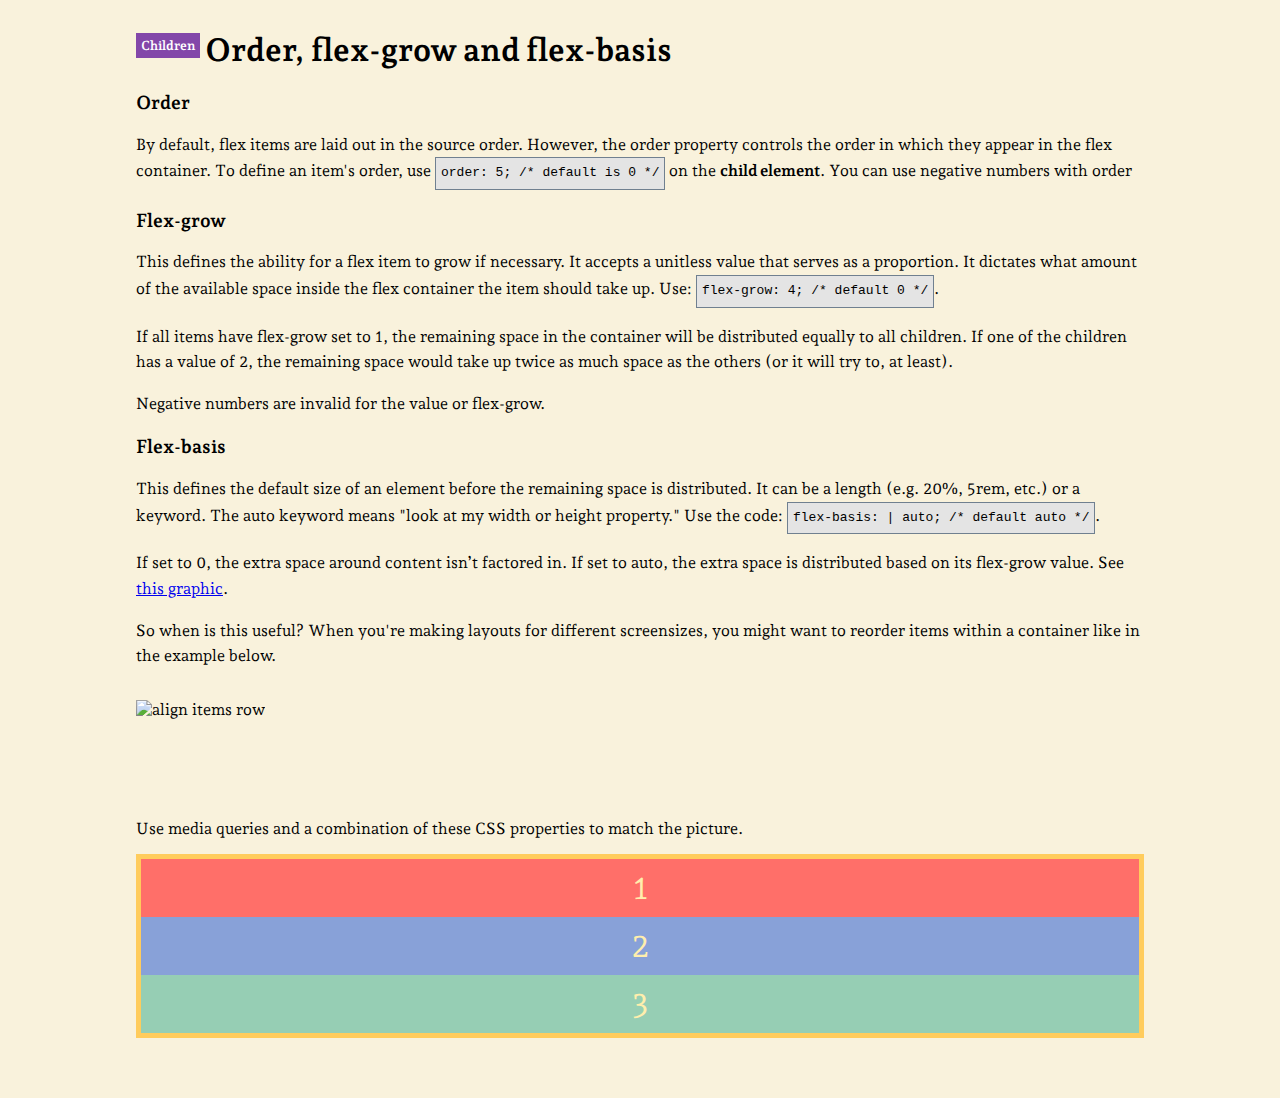
==== class/flexbox-exercises/exercise-6/index.html @ 0d9476f5 "add flexbox exercise files" ====
<!DOCTYPE html>
<html lang="en">
    <head>
        <meta charset="utf-8">
        <meta name="viewport" content="width=device-width, initial-scale=1">
        <link rel="stylesheet" href="../base.css">
        <link rel="stylesheet" href="style.css">
        <link rel="preconnect" href="https://fonts.googleapis.com">
        <link rel="preconnect" href="https://fonts.gstatic.com" crossorigin>
        <link href="https://fonts.googleapis.com/css2?family=Andada+Pro:ital,wght@0,400;0,700;1,400&display=swap" rel="stylesheet">

        <title>Flexbox Example 6: Order, flex-grow and flex-basis</title>
        <meta name="description" content="Examples to follow for learning Flexbox.">
    </head>
    <body>
        <div class="instruction">
            <h1><sup class="child">Children</sup>Order, flex-grow and flex-basis</h1>
            <h3>Order</h3>
            <p>By default, flex items are laid out in the source order. However, the order property controls the order in which they appear in the flex container. To define an item's order, use <code>order: 5; /* default is 0 */</code> on the <strong>child element</strong>. You can use negative numbers with order</p>
            
            <h3>Flex-grow</h3>
            <p>This defines the ability for a flex item to grow if necessary. It accepts a unitless value that serves as a proportion. It dictates what amount of the available space inside the flex container the item should take up. Use: <code>flex-grow: 4; /* default 0 */</code>.</p>

            <p>If all items have flex-grow set to 1, the remaining space in the container will be distributed equally to all children. If one of the children has a value of 2, the remaining space would take up twice as much space as the others (or it will try to, at least).</p>

            <p>Negative numbers are invalid for the value or flex-grow.</p>

            <h3>Flex-basis</h3>
            <p>This defines the default size of an element before the remaining space is distributed. It can be a length (e.g. 20%, 5rem, etc.) or a keyword. The auto keyword means "look at my width or height property." Use the code: <code>flex-basis:  | auto; /* default auto */</code>.</p>
            <p>If set to 0, the extra space around content isn’t factored in. If set to auto, the extra space is distributed based on its flex-grow value. See <a href="https://www.w3.org/TR/css-flexbox-1/images/rel-vs-abs-flex.svg">this graphic</a>.</p>

            <p>So when is this useful? When you're making layouts for different screensizes, you might want to reorder items within a container like in the example below.</p>
            <img src="https://i.stack.imgur.com/LgqB6.jpg" alt="align items row">
        </div>
        <p>Use media queries and a combination of these CSS properties to match the picture.</p>
        <nav class="container">
            <div>1</div>
            <div>2</div>
            <div>3</div>
        </nav>
    </body>
</html>
---- class/flexbox-exercises/base.css ----
.container > div {
	padding: 10px;
	text-align: center;
	font-size: 2em;
	color: #ffeead;
}

html,
body {
	background-color: #f9f2dc;
	margin: 10px;
	font-family: "Andada Pro", serif;
}

body {
	width: 80%;
	margin: 0 auto 50px;
}

.instruction {
	margin-bottom: 100px;
	display: block;
	clear: both;
	height: auto;
}

.instruction p {
	line-height: 1.6;
}

.clearfix::after {
	content: "";
	clear: both;
	display: table;
}

code {
	background-color: rgb(228, 228, 228);
	padding: 5px;
	display: inline-block;
	border: 1px solid slategrey;
}

.container > div:nth-child(3),
.container > div:nth-child(6) {
	background-color: #96ceb4;
}

.container > div:nth-child(1),
.container > div:nth-child(4) {
	background-color: #ff6f69;
}

.container > div:nth-child(2),
.container > div:nth-child(5) {
	background-color: #88a1d8;
}

sup {
	padding: 5px;
	margin-right: 5px;
	font-size: small;
}

sup.parent {
	background-color: #476ea9;
	color: white;
}

sup.child {
	background-color: #8347a9;
	color: white;
}
---- class/flexbox-exercises/exercise-6/style.css ----
img {
	max-height: 400px;
	margin-top: 15px;
}

img:first-of-type {
	margin-right: 15px;
}

.container {
	border: 5px solid #ffcc5c;
}

.container div {
}

/* Reorder the divs to match the picture */
.container div:nth-of-type(1) {
}

.container div:nth-of-type(2) {
}

.container div:nth-of-type(3) {
}
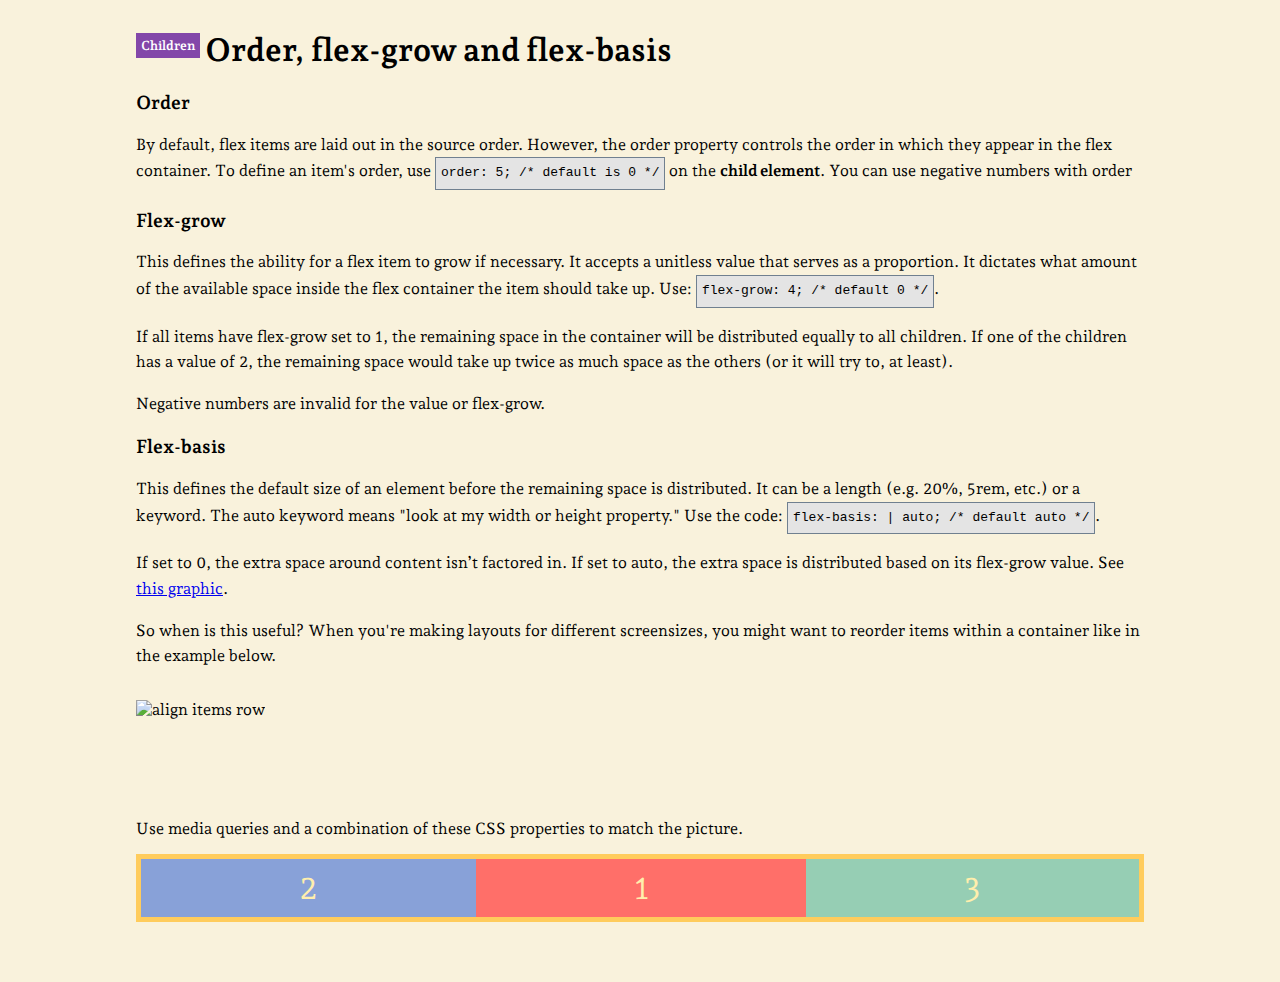
==== commit b5880c20: "flexbox practive" ====
--- a/class/flexbox-exercises/exercise-6/index.html
+++ b/class/flexbox-exercises/exercise-6/index.html
@@ -17,7 +17,7 @@
             <h1><sup class="child">Children</sup>Order, flex-grow and flex-basis</h1>
             <h3>Order</h3>
             <p>By default, flex items are laid out in the source order. However, the order property controls the order in which they appear in the flex container. To define an item's order, use <code>order: 5; /* default is 0 */</code> on the <strong>child element</strong>. You can use negative numbers with order</p>
-            
+
             <h3>Flex-grow</h3>
             <p>This defines the ability for a flex item to grow if necessary. It accepts a unitless value that serves as a proportion. It dictates what amount of the available space inside the flex container the item should take up. Use: <code>flex-grow: 4; /* default 0 */</code>.</p>
 
@@ -39,4 +39,4 @@
             <div>3</div>
         </nav>
     </body>
-</html>+</html>
--- a/class/flexbox-exercises/exercise-6/style.css
+++ b/class/flexbox-exercises/exercise-6/style.css
@@ -9,9 +9,22 @@
 
 .container {
 	border: 5px solid #ffcc5c;
+	display: flex;
+	flex-direction: column;
+
+
+}
+@media only screen and (min-width: 600px) {
+	.container {
+		flex-direction: row;
+	}
+	.container div:nth-of-type(2) {
+		order = 0;
+	}
 }
 
 .container div {
+	flex-grow: 1
 }
 
 /* Reorder the divs to match the picture */
@@ -19,6 +32,7 @@
 }
 
 .container div:nth-of-type(2) {
+	order: -1;
 }
 
 .container div:nth-of-type(3) {
